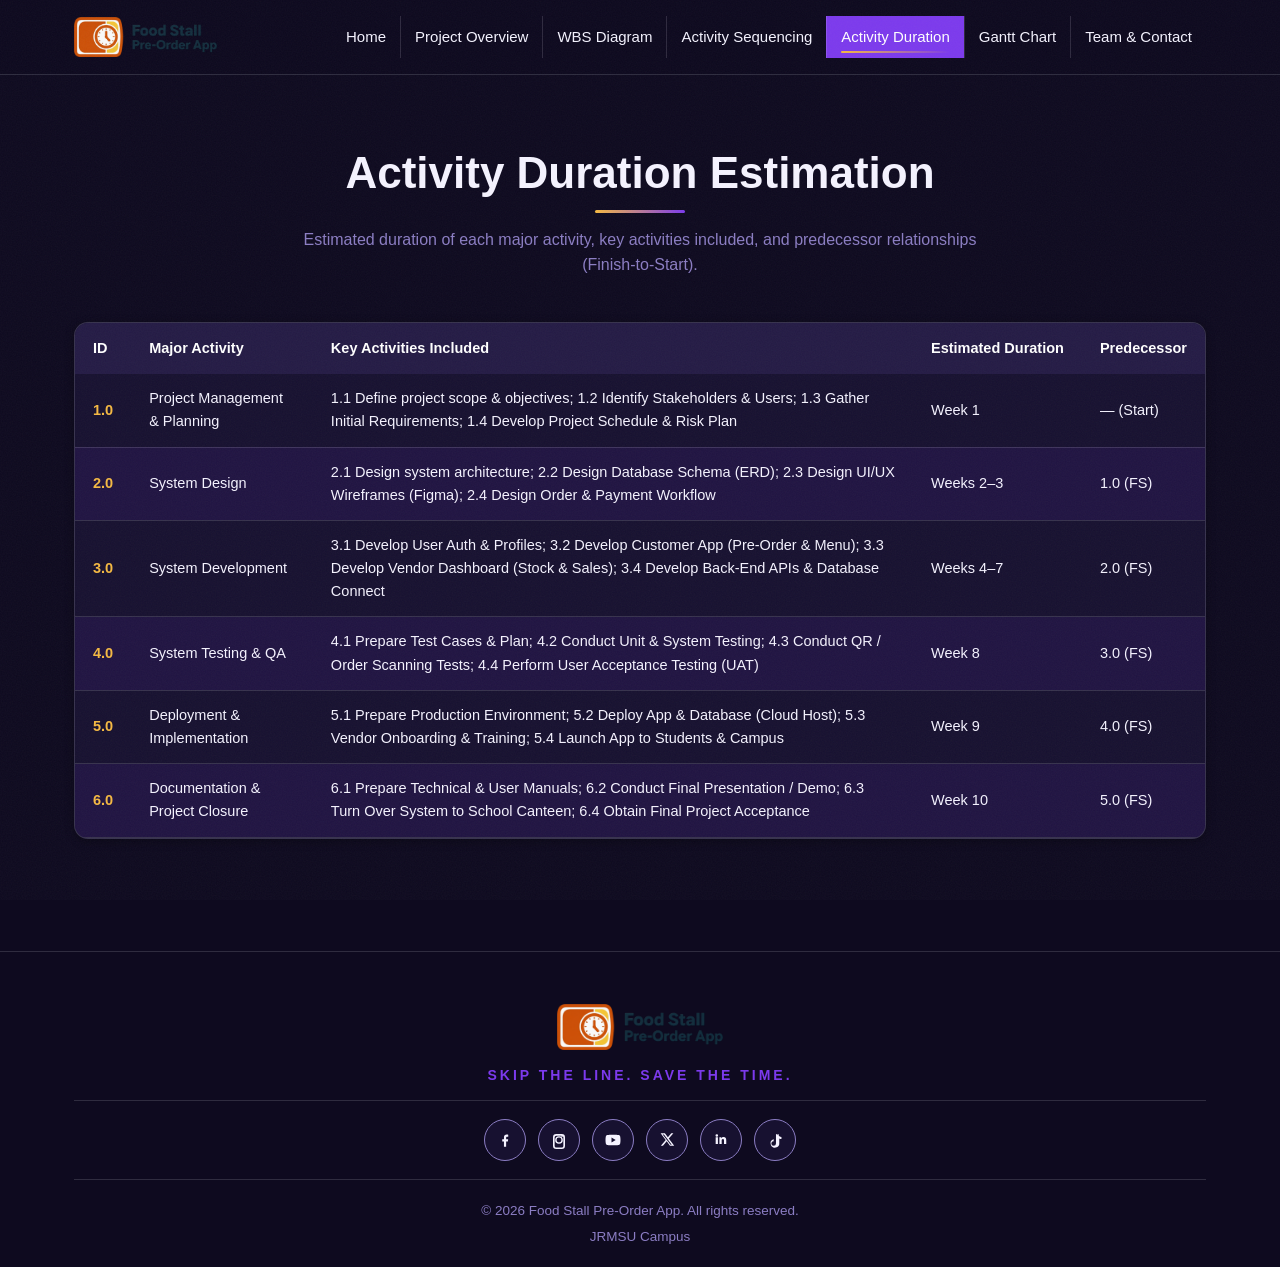
==== activity-duration.html @ 9670b21b "Initial commit - Food Stall Pre-Order App website" ====
<!DOCTYPE html>
<html lang="en">
<head>
  <meta charset="UTF-8" />
  <meta name="viewport" content="width=device-width, initial-scale=1.0" />
  <title>Activity Duration | Food Stall Pre-Order App</title>
  <meta name="description" content="Task durations, dependencies, and deadlines for the Food Stall Pre-Order App project." />
  <link rel="stylesheet" href="css/style.css" />
</head>
<body data-page="duration">

  <header class="site-header">
    <div class="container nav">
      <a class="brand" href="index.html">
        <img class="brand-logo" src="img/logo.png" alt="Food Stall Pre-Order App" />
      </a>
      <button class="nav-toggle" aria-label="Toggle menu" aria-expanded="false">☰</button>
      <nav class="nav-menu">
        <a href="index.html" data-nav="home">Home</a>
        <a href="project-overview.html" data-nav="overview">Project Overview</a>
        <a href="wbs-diagram.html" data-nav="wbs">WBS Diagram</a>
        <a href="activity-sequencing.html" data-nav="sequencing">Activity Sequencing</a>
        <a href="activity-duration.html" data-nav="duration">Activity Duration</a>
        <a href="gantt-chart.html" data-nav="gantt">Gantt Chart</a>
        <a href="team-contact.html" data-nav="team">Team &amp; Contact</a>
      </nav>
    </div>
  </header>

  <main>
    <section class="section">
      <div class="container">
        <div class="text-center">
          <h2 class="section-title">Activity Duration Estimation</h2>
          <p class="section-sub">Estimated duration of each major activity, key activities included, and predecessor relationships (Finish-to-Start).</p>
        </div>
        <div class="table-wrap">
          <table>
            <thead>
              <tr>
                <th>ID</th>
                <th>Major Activity</th>
                <th>Key Activities Included</th>
                <th>Estimated Duration</th>
                <th>Predecessor</th>
              </tr>
            </thead>
            <tbody>
              <tr><td class="num">1.0</td><td>Project Management &amp; Planning</td><td>1.1 Define project scope &amp; objectives; 1.2 Identify Stakeholders &amp; Users; 1.3 Gather Initial Requirements; 1.4 Develop Project Schedule &amp; Risk Plan</td><td>Week 1</td><td>— (Start)</td></tr>
              <tr><td class="num">2.0</td><td>System Design</td><td>2.1 Design system architecture; 2.2 Design Database Schema (ERD); 2.3 Design UI/UX Wireframes (Figma); 2.4 Design Order &amp; Payment Workflow</td><td>Weeks 2–3</td><td>1.0 (FS)</td></tr>
              <tr><td class="num">3.0</td><td>System Development</td><td>3.1 Develop User Auth &amp; Profiles; 3.2 Develop Customer App (Pre-Order &amp; Menu); 3.3 Develop Vendor Dashboard (Stock &amp; Sales); 3.4 Develop Back-End APIs &amp; Database Connect</td><td>Weeks 4–7</td><td>2.0 (FS)</td></tr>
              <tr><td class="num">4.0</td><td>System Testing &amp; QA</td><td>4.1 Prepare Test Cases &amp; Plan; 4.2 Conduct Unit &amp; System Testing; 4.3 Conduct QR / Order Scanning Tests; 4.4 Perform User Acceptance Testing (UAT)</td><td>Week 8</td><td>3.0 (FS)</td></tr>
              <tr><td class="num">5.0</td><td>Deployment &amp; Implementation</td><td>5.1 Prepare Production Environment; 5.2 Deploy App &amp; Database (Cloud Host); 5.3 Vendor Onboarding &amp; Training; 5.4 Launch App to Students &amp; Campus</td><td>Week 9</td><td>4.0 (FS)</td></tr>
              <tr><td class="num">6.0</td><td>Documentation &amp; Project Closure</td><td>6.1 Prepare Technical &amp; User Manuals; 6.2 Conduct Final Presentation / Demo; 6.3 Turn Over System to School Canteen; 6.4 Obtain Final Project Acceptance</td><td>Week 10</td><td>5.0 (FS)</td></tr>
            </tbody>
          </table>
        </div>
      </div>
    </section>
  </main>

  <footer class="site-footer">
    <div class="container">
      <div class="footer-brand">
        <a class="brand" href="index.html">
          <img class="brand-logo" src="img/logo.png" alt="Food Stall Pre-Order App" />
        </a>
      </div>
      <p class="footer-tagline">Skip the Line. Save the Time.</p>
      <div class="footer-bottom">
        <span>© <span id="year">2026</span> Food Stall Pre-Order App. All rights reserved.</span>
        <span>JRMSU Campus</span>
      </div>
    </div>
  </footer>

  <script src="js/main.js"></script>
</body>
</html>
---- css/style.css ----
/* ============================================================
   Food Stall Pre-Order App — Website Stylesheet
   Dark violet theme: deep purple-black bg · violet primary
   · gold accent · teal secondary · lavender tints
   Fonts: Poppins (headings) + Inter (body)
   ============================================================ */

:root {
  --bg: #0e0a1f;           /* deep purple-black base */
  --bg-2: #1c1536;         /* lighter purple panel / hover */
  --shade-1: #221a40;      /* section-alt / supporting panel */
  --shade-2: #8b7dc3;      /* muted lavender text */
  --ink: #c4b5fd;          /* secondary lavender text */
  --charcoal: #f5f3ff;     /* primary off-white text */
  --blue: #7c3aed;         /* violet primary / links / accents */
  --orange: #f5b942;       /* gold accent (CTAs / highlights) */
  --teal: #2dd4bf;         /* secondary accent (links / icons) */
  --white: #171130;        /* card / panel background */
  --line: rgba(245, 243, 255, 0.14);
  --shadow-sm: 0 2px 8px rgba(0, 0, 0, 0.35);
  --shadow: 0 12px 28px rgba(0, 0, 0, 0.5);
  --radius: 14px;
  --font-display: "Poppins", "Helvetica Neue", Helvetica, Arial, sans-serif;
  --font-body: "Inter", "Helvetica Neue", Helvetica, Arial, sans-serif;
}

* { box-sizing: border-box; margin: 0; padding: 0; }

html { scroll-behavior: smooth; }

body {
  font-family: var(--font-body);
  background: var(--bg);
  color: var(--ink);
  line-height: 1.6;
  font-size: 16px;
  -webkit-font-smoothing: antialiased;
}

a { text-decoration: none; color: inherit; }
ul { list-style: none; }
img { max-width: 100%; display: block; }

h1, h2, h3, h4, h5, h6 {
  font-family: var(--font-display);
  color: var(--charcoal);
  line-height: 1.2;
  font-weight: 700;
}
h5 { font-size: 18px; margin-bottom: 8px; }

.container { width: 100%; max-width: 1180px; margin: 0 auto; padding: 0 24px; }
.section { padding: 72px 0; }
.section-alt { background: var(--shade-1); }
.text-center { text-align: center; }

.overline {
  display: inline-block;
  font-size: 13px;
  font-weight: 700;
  letter-spacing: 2.5px;
  text-transform: uppercase;
  color: var(--blue);
  margin-bottom: 10px;
}

.section-title { font-size: clamp(30px, 4vw, 44px); margin-bottom: 14px; }
.section-sub { color: var(--shade-2); max-width: 720px; margin: 0 auto 44px; }

/* ============ BUTTONS ============ */
.btn {
  display: inline-block;
  padding: 13px 30px;
  border-radius: 999px;
  font-weight: 600;
  font-size: 15px;
  font-family: var(--font-body);
  background: var(--blue);
  color: #fff;
  box-shadow: 0 6px 18px rgba(124, 58, 237, 0.4);
  transition: transform 0.2s ease, box-shadow 0.2s ease, background 0.2s ease;
  cursor: pointer;
  border: none;
}
.btn:hover { transform: translateY(-2px); background: #5b21b6; }

/* ============ HEADER / NAV ============ */
.site-header {
  position: sticky;
  top: 0;
  z-index: 100;
  background: rgba(14, 10, 31, 0.92);
  backdrop-filter: blur(8px);
  border-bottom: 1px solid var(--line);
}

.nav { display: flex; align-items: center; justify-content: space-between; height: 74px; }

.brand { display: flex; align-items: center; gap: 10px; }

.brand-logo { height: 40px; width: auto; }

.nav-menu { display: flex; align-items: center; gap: 0; }
.nav-menu a {
  font-size: 15px; font-weight: 500; color: var(--charcoal);
  padding: 9px 14px;
  transition: background 0.2s ease, color 0.2s ease;
  white-space: nowrap;
}
.nav-menu a + a { border-left: 1px solid var(--line); }
.nav-menu a:hover { background: var(--bg-2); color: var(--charcoal); }
.nav-menu a.active { background: var(--blue); color: #fff; }

.nav-toggle {
  display: none; background: none; border: 1px solid var(--line);
  border-radius: 10px; width: 44px; height: 40px; cursor: pointer;
  font-size: 20px; color: var(--charcoal);
}

@media (max-width: 940px) {
  .nav-toggle { display: block; }
  .nav-menu {
    position: absolute; top: 74px; left: 0; right: 0;
    background: var(--bg); flex-direction: column; align-items: stretch;
    padding: 12px 20px 20px; border-bottom: 1px solid var(--line);
    box-shadow: 0 20px 30px rgba(0, 0, 0, 0.5);
    transform: translateY(-140%); opacity: 0; pointer-events: none;
    transition: transform 0.25s ease, opacity 0.25s ease;
  }
  .nav-menu.open { transform: translateY(0); opacity: 1; pointer-events: auto; }
  .nav-menu a { padding: 12px 14px; }
  .nav-menu a + a { border-left: none; }
}

/* ============ HERO (Home) ============ */
.hero {
  position: relative;
  padding: 120px 0 104px;
  text-align: center;
  background:
    linear-gradient(180deg, rgba(14, 10, 31, 0.93) 0%, rgba(14, 10, 31, 0.84) 100%),
    url("../img/hero.jpg") center / cover no-repeat;
}
.hero h1 {
  font-size: clamp(40px, 6.5vw, 72px);
  color: var(--charcoal);
  letter-spacing: 1px;
  margin-bottom: 14px;
  text-transform: uppercase;
}
.hero .tagline {
  font-family: var(--font-display);
  font-size: clamp(22px, 3.2vw, 34px);
  font-weight: 700;
  color: var(--orange);
  margin-bottom: 22px;
}
.hero p.sub {
  color: var(--ink);
  font-size: 17.5px;
  max-width: 780px;
  margin: 0 auto;
}
.hero-eyebrow {
  display: inline-block;
  font-size: 13.5px; font-weight: 600; letter-spacing: 2px; text-transform: uppercase;
  color: var(--orange);
  margin-bottom: 18px;
}

/* ============ CARDS / GRIDS ============ */
.grid-2 { display: grid; grid-template-columns: repeat(2, 1fr); gap: 26px; }
.grid-3 { display: grid; grid-template-columns: repeat(3, 1fr); gap: 26px; }
.grid-4 { display: grid; grid-template-columns: repeat(4, 1fr); gap: 22px; }

@media (max-width: 880px) { .grid-3, .grid-4 { grid-template-columns: repeat(2, 1fr); } }
@media (max-width: 560px) { .grid-2, .grid-3, .grid-4 { grid-template-columns: 1fr; } }

.card {
  background: var(--white);
  border: 1px solid var(--line);
  border-radius: var(--radius);
  padding: 30px 26px;
  box-shadow: var(--shadow-sm);
  transition: transform 0.2s ease, box-shadow 0.2s ease;
}
.card:hover { transform: translateY(-4px); box-shadow: var(--shadow); }
.card h3, .card h5 { font-size: 19px; margin-bottom: 8px; }
.card p { color: var(--shade-2); font-size: 15px; }

.card-img {
  width: 100%;
  aspect-ratio: 1 / 1;
  object-fit: cover;
  border-radius: 12px;
  margin-bottom: 18px;
  border: 1px solid var(--line);
}

.feature-icon {
  width: 76px; height: 76px;
  object-fit: cover;
  border-radius: 18px;
  margin-bottom: 18px;
  border: 1px solid var(--line);
}

.card-list li { padding: 4px 0; color: var(--ink); font-size: 14.5px; }

.benefit-box {
  background: var(--shade-1);
  border-radius: var(--radius);
  padding: 36px 32px;
  box-shadow: var(--shadow-sm);
}
.benefit-box h3 { margin-bottom: 14px; }
.benefit-box p { color: var(--charcoal); font-size: 16px; }

/* ============ VIOLET TIMELINE STRIP (Home) ============ */
.strip {
  background: linear-gradient(90deg, #5b21b6 0%, #7c3aed 55%, #9333ea 100%);
  color: var(--charcoal);
  padding: 64px 0;
  text-align: center;
}
.strip h4 {
  color: var(--charcoal);
  font-size: clamp(24px, 3.4vw, 34px);
  margin-bottom: 12px;
}
.strip p { color: rgba(245, 243, 255, 0.85); font-size: 17px; max-width: 640px; margin: 0 auto; }

/* ============ PAGE HERO (inner pages) ============ */
.page-hero { padding: 72px 0 64px; text-align: center; border-bottom: 1px solid var(--line); }
.page-hero h1 { font-size: clamp(32px, 5vw, 52px); color: var(--charcoal); margin-bottom: 10px; }
.page-hero .crumbs { color: var(--shade-2); font-size: 14px; letter-spacing: 0.5px; }
.page-hero .crumbs span { color: var(--blue); }

/* ============ TABLES ============ */
.table-wrap {
  overflow-x: auto; border-radius: var(--radius);
  background: var(--white); border: 1px solid var(--line);
  box-shadow: var(--shadow-sm);
}
.table-wrap table { width: 100%; min-width: 720px; border-collapse: collapse; background: transparent; font-size: 14.5px; }
.table-wrap th {
  background: #241b45; color: #fff; font-family: var(--font-display);
  font-weight: 600; text-align: left; padding: 14px 18px; white-space: nowrap;
}
.table-wrap td { padding: 13px 18px; border-bottom: 1px solid var(--line); color: var(--charcoal); }
.table-wrap tbody tr:nth-child(even) { background: rgba(124, 58, 237, 0.09); }
.table-wrap tbody tr:hover { background: var(--bg-2); }
.table-wrap .num { font-weight: 700; color: var(--orange); white-space: nowrap; }
tr.total-row td { background: #241b45; color: #fff; font-weight: 700; }

/* ============ DIAGRAM PAGES ============ */
.diagram-frame {
  background: var(--white); border: 1px solid var(--line); border-radius: var(--radius);
  padding: 20px; box-shadow: var(--shadow-sm); margin-bottom: 26px;
}
.diagram-frame img { width: 100%; height: auto; border-radius: 8px; }
.caption { color: var(--shade-2); font-size: 14px; text-align: center; font-style: italic; margin-top: 6px; }

/* ============ WBS (6-column text grid, per reference) ============ */
.wbs-title-block { text-align: center; margin-bottom: 40px; }
.wbs-title-block .eyebrow {
  display: inline-block;
  font-size: 13.5px; font-weight: 600; letter-spacing: 2.5px; text-transform: uppercase;
  color: var(--orange);
  margin-bottom: 10px;
}
.wbs-title-block .sub { color: var(--shade-2); font-size: 16px; margin-bottom: 10px; }
.wbs-title-block h2 { font-size: clamp(26px, 3.4vw, 40px); }

.wbs-grid {
  display: grid;
  grid-template-columns: repeat(6, 1fr);
  border: 1px solid var(--line);
  border-radius: var(--radius);
  overflow: hidden;
  background: var(--white);
  box-shadow: var(--shadow-sm);
}
.wbs-col {
  padding: 26px 18px;
  border-right: 1px solid var(--line);
  background: var(--white);
}
.wbs-col:last-child { border-right: none; }
.wbs-num {
  font-family: var(--font-display);
  font-weight: 700;
  font-size: 30px;
  line-height: 1;
  color: var(--orange);
  margin-bottom: 10px;
}
.wbs-col h6 {
  font-family: var(--font-display);
  font-size: 15px;
  font-weight: 700;
  color: var(--charcoal);
  margin-bottom: 12px;
  line-height: 1.35;
  min-height: 2.7em;
}
.wbs-col ul li {
  position: relative;
  font-size: 13px;
  color: var(--ink);
  padding: 5px 0 5px 16px;
  line-height: 1.45;
}
.wbs-col ul li::before {
  content: "";
  position: absolute;
  left: 0; top: 12px;
  width: 6px; height: 6px;
  border-radius: 50%;
  background: var(--blue);
}
@media (max-width: 1024px) { .wbs-grid { grid-template-columns: repeat(3, 1fr); } }
@media (max-width: 640px) {
  .wbs-grid { grid-template-columns: 1fr; }
  .wbs-col { border-right: none; border-bottom: 1px solid var(--line); }
  .wbs-col:last-child { border-bottom: none; }
  .wbs-col h6 { min-height: 0; }
}

/* ============================================================
   WBS Diagram page — matches live Wix reference (navy hero
   banner + rainbow columns + gray ladder lines, Roboto)
   ============================================================ */
body[data-page="wbs"] { background: var(--bg); }

.wbs-hero {
  background: #001f3f; color: #ffffff;
  max-width: 560px; margin: 0 auto;
  border-radius: 14px; padding: 36px 28px 32px;
  text-align: center; font-family: "Roboto", Arial, sans-serif;
}
.wbs-hero .kicker, .wbs-hero h2 {
  display: block; font-size: 12px; font-weight: 700;
  letter-spacing: 0.1em; text-transform: uppercase;
  color: #a0aec0; margin: 0;
}
.wbs-hero .main-title {
  font-size: clamp(17px, 2.6vw, 22px); font-weight: 700;
  color: #ffffff; margin: 8px 0; line-height: 1.25;
}
.wbs-hero h2 { margin-top: 4px; }

.wbs-ladder {
  display: flex; flex-direction: column; align-items: center;
  gap: 13px; margin: 22px 0 20px; padding: 0 12px;
}
.ladder-line { display: block; height: 1px; background: #d1d5db; }
.ladder-line.c { width: 120px; }
.ladder-line.w { width: 87%; }
.ladder-cols {
  display: grid; grid-template-columns: repeat(6, 1fr);
  gap: 12px; width: 100%; max-width: 1180px;
}
.ladder-cols span { height: 1px; background: #d1d5db; justify-self: center; width: 62px; }

.wbs-cols {
  display: grid; grid-template-columns: repeat(6, 1fr);
  gap: 14px; max-width: 1180px; margin: 0 auto; align-items: start;
}
.wbs-colx { display: flex; flex-direction: column; gap: 10px; min-width: 0; }

.wbs-col-head {
  border-radius: 10px; padding: 16px 10px 14px;
  text-align: center; color: #ffffff;
  font-family: "Roboto", Arial, sans-serif;
}
.wbs-col-head .wbs-num {
  font-size: 15px; font-weight: 700; letter-spacing: 0.5px;
  opacity: 0.92; line-height: 1.2;
}
.wbs-col-head h6 {
  font-family: "Roboto", Arial, sans-serif;
  font-size: 14px; font-weight: 700; line-height: 1.25; margin: 5px 0 0;
}
.wbs-col-item {
  font-family: "Roboto", Arial, sans-serif;
  font-size: 13px; font-weight: 500; line-height: 1.35;
  color: #2b6cb0; text-align: center;
  padding: 11px 9px; border-radius: 10px;
}

.wbs-colx.c1 .wbs-col-head { background: #4169e1; } .wbs-colx.c1 .wbs-col-item { background: #ebf8ff; }
.wbs-colx.c2 .wbs-col-head { background: #2e8b57; } .wbs-colx.c2 .wbs-col-item { background: #f0fff4; }
.wbs-colx.c3 .wbs-col-head { background: #d2691e; } .wbs-colx.c3 .wbs-col-item { background: #fffaf0; }
.wbs-colx.c4 .wbs-col-head { background: #dc143c; } .wbs-colx.c4 .wbs-col-item { background: #fff5f5; }
.wbs-colx.c5 .wbs-col-head { background: #8a2be2; } .wbs-colx.c5 .wbs-col-item { background: #faf5ff; }
.wbs-colx.c6 .wbs-col-head { background: #008080; } .wbs-colx.c6 .wbs-col-item { background: #e6fffa; }

@media (max-width: 1024px) {
  .wbs-cols, .ladder-cols { grid-template-columns: repeat(3, 1fr); }
}
@media (max-width: 640px) {
  .wbs-cols { grid-template-columns: 1fr; }
  .ladder-cols { display: none; }
  .wbs-hero { max-width: 100%; }
}

/* Content list block (Wix bulleted text lists) */
.list-block {
  background: var(--white); border: 1px solid var(--line);
  border-radius: var(--radius); padding: 28px 34px;
  box-shadow: var(--shadow-sm);
}
.list-block h5 { color: var(--charcoal); font-size: 17px; margin-bottom: 14px; }
.list-block ul li {
  padding: 6px 0; padding-left: 24px; position: relative;
  color: var(--charcoal); font-size: 15.5px;
}
.list-block ul li::before { content: ""; position: absolute; left: 2px; top: 15px; width: 8px; height: 8px; border-radius: 50%; background: var(--blue); }
.list-wrap { max-width: 820px; margin: 0 auto; }

.section-label { font-size: 18px; margin-bottom: 14px; }

/* Activity Sequencing diagram (vertical, matches the 6-phase WBS color scheme) */
body[data-page="sequencing"] .section,
body[data-page="sequencing"] .section-alt { background: var(--white); }
.as-diagram {
  max-width: 620px; margin: 0 auto; display: flex;
  flex-direction: column; align-items: center; gap: 24px;
  font-family: 'Roboto', var(--font-body), sans-serif;
}
.as-node {
  min-width: 190px; padding: 13px 36px; border-radius: 999px;
  background: #241b45; color: var(--charcoal);
  font-family: 'Roboto', var(--font-display), sans-serif;
  font-weight: 700; font-size: 15px; letter-spacing: 3px;
  text-transform: uppercase; text-align: center;
  border: 1px solid rgba(245, 243, 255, 0.25);
  box-shadow: var(--shadow-sm);
}
.as-arrow { position: relative; width: 3px; height: 42px; background: var(--shade-2); }
.as-arrow::after {
  content: ""; position: absolute; left: 50%; top: 100%;
  transform: translateX(-50%);
  border: 8px solid transparent; border-top-color: var(--shade-2); border-bottom: 0;
}
.as-card {
  width: 100%; background: var(--white);
  border: 1px solid var(--line); border-radius: 16px;
  box-shadow: var(--shadow-sm); overflow: hidden;
}
.as-card-head {
  display: flex; align-items: center; gap: 16px;
  padding: 18px 22px;
}
.as-num {
  display: grid; place-items: center; width: 48px; height: 48px; flex-shrink: 0;
  border-radius: 12px; background: rgba(255, 255, 255, 0.20);
  border: 1px solid rgba(255, 255, 255, 0.40);
  font-weight: 700; font-size: 17px; color: #fff;
}
.as-card-head h3 {
  margin: 0; color: #fff;
  font-size: 19px; font-weight: 700; letter-spacing: 0.2px; line-height: 1.25;
}
.as-tasks { display: flex; flex-direction: column; gap: 10px; padding: 16px 18px 20px; }
.as-task {
  padding: 12px 16px; border-radius: 10px;
  font-size: 15px; font-weight: 500; color: #14102b;
  border: 1px solid rgba(0, 0, 0, 0.05);
}
.as-card.c1 .as-card-head { background: #4169e1; }
.as-card.c1 .as-task { background: #ebf8ff; border-color: #c9e3ff; }
.as-card.c2 .as-card-head { background: #2e8b57; }
.as-card.c2 .as-task { background: #f0fff4; border-color: #ccefdb; }
.as-card.c3 .as-card-head { background: #d2691e; }
.as-card.c3 .as-task { background: #fffaf0; border-color: #fbe4c8; }
.as-card.c4 .as-card-head { background: #dc143c; }
.as-card.c4 .as-task { background: #fff5f5; border-color: #f9d3da; }
.as-card.c5 .as-card-head { background: #8a2be2; }
.as-card.c5 .as-task { background: #faf5ff; border-color: #e6d8f9; }
.as-card.c6 .as-card-head { background: #008080; }
.as-card.c6 .as-task { background: #e6fffa; border-color: #c4f0e6; }
@media (max-width: 640px) {
  .as-diagram { gap: 18px; }
  .as-card-head { flex-direction: column; text-align: center; gap: 10px; }
  .as-card-head h3 { font-size: 17px; }
  .as-task { font-size: 14px; }
}

.subsource {
  background: var(--white); border: 1px solid var(--line);
  border-radius: var(--radius); padding: 26px 30px;
}
.subsource h3 { font-size: 18px; margin-bottom: 12px; color: var(--blue); }
.subsource ul li { padding: 5px 0; padding-left: 20px; position: relative; color: var(--charcoal); font-size: 15px; }
.subsource ul li::before { content: "\2192"; position: absolute; left: 0; color: var(--orange); font-weight: 700; }

/* ============ GANTT ============ */
.gantt {
  background: var(--white); border: 1px solid var(--line); border-radius: var(--radius);
  padding: 8px; box-shadow: var(--shadow-sm); overflow-x: auto;
}
.gantt-inner { min-width: 800px; }
.gantt-table { width: 100%; border-collapse: collapse; font-size: 13.5px; }
.gantt-table th {
  background: var(--shade-1); color: var(--charcoal); font-family: var(--font-display);
  font-weight: 600; padding: 10px 6px; border: 1px solid var(--line); text-align: center;
}
.gantt-table th.task-h { text-align: left; padding-left: 14px; width: 230px; }
.gantt-table td { border: 1px solid var(--line); height: 40px; text-align: center; }
.gantt-table td.task-cell { text-align: left; padding: 0 14px; font-weight: 600; color: var(--charcoal); background: rgba(124, 58, 237, 0.12); font-size: 13px; }
.gantt-table td.g { background: var(--white); }
.gantt-table td.bar { background: var(--orange); color: #fff; font-size: 12px; font-weight: 700; }
.gantt-table td.bar.bar-first { border-radius: 999px 0 0 999px; }
.gantt-table td.bar.bar-last { border-radius: 0 999px 999px 0; }
.gantt-note { margin-top: 14px; color: var(--shade-2); font-size: 14px; font-style: italic; text-align: center; }

/* ============ TEAM ============ */
.team-card { text-align: center; }
.team-photo {
  width: 150px; height: 150px;
  object-fit: cover;
  border-radius: 50%;
  border: 4px solid var(--shade-1);
  margin: 0 auto 16px;
  box-shadow: var(--shadow-sm);
}
.team-card .role { color: var(--orange); font-weight: 700; font-size: 13.5px; letter-spacing: 1px; text-transform: uppercase; margin-bottom: 8px; }
.team-card h5 { font-size: 20px; margin-bottom: 6px; }

/* Contact form */
.contact-grid { display: grid; grid-template-columns: 1fr 1fr; gap: 40px; align-items: start; }
.form-card { background: var(--white); border: 1px solid var(--line); border-radius: var(--radius); padding: 34px; box-shadow: var(--shadow-sm); }
.form-card label { display: block; font-size: 13.5px; font-weight: 600; color: var(--charcoal); margin: 16px 0 6px; }
.form-card input, .form-card textarea {
  width: 100%; padding: 12px 14px; border: 1px solid var(--line); border-radius: 10px;
  font-family: var(--font-body); font-size: 14.5px; background: var(--bg); color: var(--charcoal);
}
.form-card input:focus, .form-card textarea:focus { outline: 2px solid var(--blue); border-color: transparent; }

.info-list li { display: flex; gap: 14px; padding: 16px 0; border-bottom: 1px dashed var(--line); align-items: flex-start; }
.info-list .ic {
  width: 42px; height: 42px; border-radius: 12px; background: var(--bg-2);
  display: grid; place-items: center; font-size: 18px; flex-shrink: 0;
}
.info-list .lbl { font-size: 12.5px; text-transform: uppercase; letter-spacing: 1px; color: var(--shade-2); font-weight: 700; }
.info-list .val { font-weight: 600; color: var(--charcoal); font-size: 15px; }

@media (max-width: 800px) { .contact-grid { grid-template-columns: 1fr; } }

/* ============ FOOTER (dark violet, per new theme) ============ */
.site-footer { background: var(--bg); color: var(--ink); padding: 52px 0 0; margin-top: 40px; border-top: 1px solid var(--line); }

.footer-brand { text-align: center; padding-bottom: 14px; }
.footer-brand .brand { justify-content: center; }
.footer-brand .brand-logo { height: 46px; }

.footer-tagline {
  text-align: center;
  font-family: var(--font-display);
  font-size: 14px; font-weight: 700; letter-spacing: 3px;
  color: var(--blue);
  text-transform: uppercase;
  padding-bottom: 14px;
}

.footer-social {
  display: flex; justify-content: center; gap: 12px;
  padding: 18px 0;
  border-top: 1px solid var(--line);
}
.footer-social a {
  width: 42px; height: 42px; border-radius: 50%;
  background: var(--white);
  border: 1px solid var(--shade-2);
  color: var(--charcoal);
  display: grid; place-items: center;
  transition: background 0.2s ease, color 0.2s ease, transform 0.2s ease;
}
.footer-social a svg { width: 18px; height: 18px; fill: currentColor; }
.footer-social a:hover { background: var(--blue); color: #fff; transform: translateY(-2px); }

.footer-bottom {
  border-top: 1px solid var(--line);
  padding: 20px 0; text-align: center; font-size: 13.5px;
  display: flex; flex-direction: column; gap: 4px;
}
.footer-bottom span { color: var(--shade-2); }

/* ============ UTIL ============ */
.mt-16 { margin-top: 16px; }
.mt-40 { margin-top: 40px; }

/* ============================================================
   EFFECTS & MOTION — dark violet premium finishing
   (glassmorphism, aurora, gradient text, scroll reveal,
   3D-tilt spotlight cards, shimmer buttons, scroll progress)
   ============================================================ */

/* ---- Decorative film grain (subtle noise, non-interactive) ---- */
body::after {
  content: "";
  position: fixed; inset: 0; z-index: 9999; pointer-events: none;
  opacity: 0.045;
  background-image: url("data:image/svg+xml,%3Csvg xmlns='http://www.w3.org/2000/svg' width='140' height='140'%3E%3Cfilter id='n'%3E%3CfeTurbulence type='fractalNoise' baseFrequency='0.8' numOctaves='3' stitchTiles='stitch'/%3E%3C/filter%3E%3Crect width='140' height='140' filter='url(%23n)'/%3E%3C/svg%3E");
}

/* ---- Aurora glow orbs behind the hero ---- */
.hero { overflow: hidden; }
.hero::before,
.hero::after {
  content: "";
  position: absolute; width: 520px; height: 520px; border-radius: 50%;
  filter: blur(90px); opacity: 0.38; pointer-events: none;
  animation: auroraFloat 16s ease-in-out infinite alternate;
}
.hero::before {
  background: radial-gradient(circle at 30% 30%, #7c3aed, transparent 70%);
  top: -170px; left: -140px;
}
.hero::after {
  background: radial-gradient(circle at 70% 70%, #f5b942, transparent 70%);
  bottom: -190px; right: -150px; animation-delay: -8s;
}
.hero .container { position: relative; z-index: 1; }
@keyframes auroraFloat {
  from { transform: translate3d(0, 0, 0) scale(1); }
  to   { transform: translate3d(42px, 30px, 0) scale(1.16); }
}

/* ---- Gradient text (hero + page hero) ---- */
.hero h1,
.page-hero h1 {
  background: linear-gradient(90deg, #c4b5fd 0%, #f5f3ff 45%, #f5b942 100%);
  -webkit-background-clip: text; background-clip: text;
  -webkit-text-fill-color: transparent; color: transparent;
}

/* ---- Entrance animation on page load ---- */
.hero h1,
.hero .hero-eyebrow,
.hero .tagline,
.hero p.sub {
  animation: fadeUp 0.9s cubic-bezier(0.22, 1, 0.36, 1) both;
}
.hero h1 { animation-delay: 0.05s; }
.hero .hero-eyebrow { animation-delay: 0.12s; }
.hero .tagline { animation-delay: 0.2s; }
.hero p.sub { animation-delay: 0.34s; }
@keyframes fadeUp {
  from { opacity: 0; transform: translateY(24px); }
  to   { opacity: 1; transform: none; }
}

/* ---- Scroll reveal (activated via JS — never hidden without it) ---- */
.will-reveal {
  opacity: 0;
  transform: translateY(28px);
  transition: opacity 0.7s cubic-bezier(0.22, 1, 0.36, 1),
              transform 0.7s cubic-bezier(0.22, 1, 0.36, 1);
  transition-delay: var(--reveal-delay, 0s);
}
.will-reveal.is-revealed { opacity: 1; transform: none; }

/* ---- Scroll progress bar ---- */
.scroll-progress {
  position: fixed; top: 0; left: 0; height: 3px; width: 0; z-index: 1000;
  background: linear-gradient(90deg, #7c3aed, #f5b942, #2dd4bf);
  box-shadow: 0 0 8px rgba(245, 185, 66, 0.65);
}

/* ---- Cards: spotlight + 3D tilt + lift + glow ---- */
.card {
  position: relative; overflow: hidden;
  transform-style: preserve-3d;
  transition: transform 0.3s ease, box-shadow 0.3s ease, border-color 0.3s ease;
  will-change: transform;
}
.card::before {
  content: "";
  position: absolute; inset: 0; border-radius: inherit; pointer-events: none;
  background: radial-gradient(340px circle at var(--spot-x, 50%) var(--spot-y, 50%),
              rgba(245, 185, 66, 0.16), transparent 46%);
  opacity: 0; transition: opacity 0.3s ease;
}
.card:hover::before { opacity: 1; }
.card:hover {
  transform: perspective(900px) translate3d(0, -6px, 0)
             rotateX(var(--rx, 0deg)) rotateY(var(--ry, 0deg));
  box-shadow: 0 18px 42px rgba(124, 58, 237, 0.28);
  border-color: rgba(245, 185, 66, 0.55);
}

/* ---- Nav: animated underline indicator ---- */
.nav-menu a { position: relative; }
.nav-menu a::after {
  content: "";
  position: absolute; left: 14px; right: 14px; bottom: 5px; height: 2px;
  border-radius: 2px;
  background: linear-gradient(90deg, #f5b942, #7c3aed);
  transform: scaleX(0); transform-origin: left;
  transition: transform 0.3s ease;
}
.nav-menu a:hover::after,
.nav-menu a.active::after { transform: scaleX(1); }

/* ---- Buttons: glow + shine sweep ---- */
.btn { position: relative; overflow: hidden; }
.btn::after {
  content: "";
  position: absolute; top: 0; left: -80%; width: 55%; height: 100%;
  background: linear-gradient(115deg, transparent, rgba(255, 255, 255, 0.35), transparent);
  transform: skewX(-20deg);
  transition: left 0.5s ease;
}
.btn:hover::after { left: 125%; }

/* ---- Timeline strip: animated gradient ---- */
.strip { background-size: 200% 200%; animation: gradientShift 9s ease-in-out infinite; }
@keyframes gradientShift {
  0%, 100% { background-position: 0% 50%; }
  50%      { background-position: 100% 50%; }
}

/* ---- Contact form: focus glow ---- */
.form-card input:focus,
.form-card textarea:focus {
  outline: none;
  border-color: var(--blue);
  box-shadow: 0 0 0 3px rgba(124, 58, 237, 0.35);
}
.form-card input:not(:placeholder-shown):invalid,
.form-card textarea:not(:placeholder-shown):invalid {
  border-color: #ef4444;
  box-shadow: 0 0 0 3px rgba(239, 68, 68, 0.25);
}

/* ---- Float hint for diagram cards ---- */
.benefit-box { transition: transform 0.3s ease, box-shadow 0.3s ease; }
.benefit-box:hover { transform: translateY(-5px); box-shadow: 0 16px 36px rgba(124, 58, 237, 0.25); }

/* ---- Reduced motion: disable everything ---- */
@media (prefers-reduced-motion: reduce) {
  .hero::before,
  .hero::after,
  .strip,
  .hero h1,
  .hero .hero-eyebrow,
  .hero .tagline,
  .hero p.sub { animation: none !important; }
  .will-reveal { opacity: 1 !important; transform: none !important; transition: none !important; }
  .card,
  .card:hover,
  .benefit-box,
  .benefit-box:hover { transform: none !important; transition: none !important; }
  .btn::after { display: none; }
  .nav-menu a::after { transition: none; }
}

/* ============================================================
   EFFECTS & MOTION — FULL SET
   (particles, parallax, counters, ripples, nav shrink,
    image effects, form validation, toast, text glow)
   ============================================================ */

/* ---- Hero floating particles ---- */
.hero-particles {
  position: absolute; inset: 0; overflow: hidden; z-index: 0; pointer-events: none;
}
.hero-particles i {
  position: absolute; bottom: -24px; border-radius: 50%;
  background: radial-gradient(circle at 40% 40%, rgba(196, 181, 253, 0.9), rgba(124, 58, 237, 0.4));
  animation: particleFloat linear infinite;
}
.hero-particles i:nth-child(1) { left: 8%;  width: 10px; height: 10px; animation-duration: 11s; }
.hero-particles i:nth-child(2) { left: 22%; width: 6px;  height: 6px;  animation-duration: 14s; animation-delay: 2s; }
.hero-particles i:nth-child(3) { left: 37%; width: 13px; height: 13px; animation-duration: 9s;  animation-delay: 4s; }
.hero-particles i:nth-child(4) { left: 51%; width: 5px;  height: 5px;  animation-duration: 16s; animation-delay: 1s; }
.hero-particles i:nth-child(5) { left: 63%; width: 11px; height: 11px; animation-duration: 12s; animation-delay: 5s; }
.hero-particles i:nth-child(6) { left: 74%; width: 7px;  height: 7px;  animation-duration: 10s; animation-delay: 3s; }
.hero-particles i:nth-child(7) { left: 85%; width: 9px;  height: 9px;  animation-duration: 15s; animation-delay: 6s; }
.hero-particles i:nth-child(8) { left: 93%; width: 6px;  height: 6px;  animation-duration: 13s; animation-delay: 2.5s; }
@keyframes particleFloat {
  0%   { transform: translateY(0) translateX(0) scale(1);   opacity: 0; }
  10%  { opacity: 1; }
  50%  { transform: translateY(-45vh) translateX(18px) scale(1.15); opacity: 0.9; }
  100% { transform: translateY(-92vh) translateX(-14px) scale(0.7); opacity: 0; }
}

/* ---- Hero parallax content ---- */
.hero-content { will-change: transform; }

/* ---- Text glow + shimmer on hero tagline ---- */
.hero .tagline {
  text-shadow: 0 0 18px rgba(245, 185, 66, 0.4);
  animation: glowPulse 3.4s ease-in-out infinite;
}
@keyframes glowPulse {
  0%, 100% { text-shadow: 0 0 12px rgba(245, 185, 66, 0.35); }
  50%      { text-shadow: 0 0 32px rgba(245, 185, 66, 0.7); }
}

/* ---- Section-title underline reveal ---- */
.section-title { position: relative; }
.section-title::after {
  content: "";
  display: block; width: 0; height: 3px; border-radius: 3px;
  margin: 10px auto 0;
  background: linear-gradient(90deg, #f5b942, #7c3aed);
  transition: width 0.6s ease;
}
.is-revealed .section-title::after,
.section-title.is-revealed::after { width: 90px; }
.wbs-title-block h2::after { margin-left: auto; margin-right: auto; }

/* ---- Reveal direction variants ---- */
.will-reveal[data-reveal="left"]   { transform: translateX(-42px); }
.will-reveal[data-reveal="right"]  { transform: translateX(42px); }
.will-reveal[data-reveal="zoom"]   { transform: scale(0.88); }
.will-reveal[data-reveal="blur"]   { filter: blur(8px); }
.will-reveal.is-revealed[data-reveal="blur"] { filter: blur(0); }

/* ---- Stat counters (dashboard feel) ---- */
.stats-grid { display: grid; grid-template-columns: repeat(4, 1fr); gap: 22px; }
.stat-card {
  background: var(--white); border: 1px solid var(--line);
  border-radius: var(--radius); padding: 30px 18px; text-align: center;
  box-shadow: var(--shadow-sm);
  transition: transform 0.3s ease, box-shadow 0.3s ease, border-color 0.3s ease;
  position: relative; overflow: hidden;
}
.stat-card::before {
  content: ""; position: absolute; top: 0; left: 0; right: 0; height: 3px;
  background: linear-gradient(90deg, #7c3aed, #f5b942, #2dd4bf);
}
.stat-card:hover {
  transform: translateY(-6px);
  box-shadow: 0 16px 38px rgba(124, 58, 237, 0.3);
  border-color: rgba(245, 185, 66, 0.5);
}
.stat-num {
  font-family: var(--font-display); font-weight: 700;
  font-size: clamp(34px, 4.5vw, 48px); line-height: 1;
  color: var(--charcoal); margin-bottom: 8px;
}
.stat-num .stat-suffix { color: var(--orange); }
.stat-lbl { color: var(--shade-2); font-size: 14px; font-weight: 600; letter-spacing: 0.6px; text-transform: uppercase; }
@media (max-width: 800px) { .stats-grid { grid-template-columns: repeat(2, 1fr); } }
@media (max-width: 420px) { .stats-grid { grid-template-columns: 1fr; } }

/* ---- Nav: shrink + glow on scroll ---- */
.nav { transition: height 0.3s ease, padding 0.3s ease; }
.site-header.nav-scrolled {
  border-bottom-color: rgba(245, 185, 66, 0.35);
  box-shadow: 0 6px 24px rgba(0, 0, 0, 0.45);
}
.site-header.nav-scrolled .nav { height: 60px; }
.site-header.nav-hidden { transform: translateY(-100%); transition: transform 0.35s ease; }
.site-header { transition: background 0.3s ease, box-shadow 0.3s ease, transform 0.35s ease; }

/* ---- Buttons: ripple + 3D press ---- */
.btn { position: relative; overflow: hidden; }
.btn .ripple {
  position: absolute; border-radius: 50%;
  background: rgba(255, 255, 255, 0.45);
  transform: scale(0); animation: ripple 0.6s ease-out forwards;
  pointer-events: none;
}
@keyframes ripple { to { transform: scale(4); opacity: 0; } }
.btn:active { transform: translateY(1px) scale(0.96); }
.btn:focus-visible { outline: 3px solid rgba(245, 185, 66, 0.6); outline-offset: 2px; }

/* ---- Image effects: zoom + color reveal ---- */
.card .card-img, .card .feature-icon { transition: transform 0.5s ease; }
.card:hover .card-img,
.card:hover .feature-icon { transform: scale(1.07); }
.team-photo {
  transition: transform 0.4s ease, filter 0.4s ease, box-shadow 0.4s ease;
  filter: grayscale(0.35);
}
.card:hover .team-photo {
  filter: grayscale(0);
  transform: scale(1.06);
  box-shadow: 0 10px 28px rgba(124, 58, 237, 0.4);
}
.card-img { transition: transform 0.5s ease; }

/* ---- Glow pulse on brand logo / footer tagline ---- */
.footer-tagline { transition: text-shadow 0.4s ease; }
.footer-tagline:hover { text-shadow: 0 0 22px rgba(124, 58, 237, 0.8); }

/* ---- Contact form: validation + success ---- */
.shake { animation: shakeX 0.4s ease; }
@keyframes shakeX {
  0%, 100% { transform: translateX(0); }
  20% { transform: translateX(-7px); }
  40% { transform: translateX(7px); }
  60% { transform: translateX(-5px); }
  80% { transform: translateX(5px); }
}
.form-card input.input-invalid,
.form-card textarea.input-invalid {
  border-color: #ef4444;
  box-shadow: 0 0 0 3px rgba(239, 68, 68, 0.25);
}

/* ---- Success toast (slide-in) ---- */
.toast {
  position: fixed; bottom: 26px; left: 50%; z-index: 1500;
  transform: translate(-50%, 160%); opacity: 0;
  display: flex; align-items: center; gap: 12px;
  background: rgba(20, 16, 43, 0.96);
  border: 1px solid rgba(34, 197, 94, 0.5);
  border-radius: 14px; padding: 14px 20px;
  box-shadow: 0 18px 44px rgba(0, 0, 0, 0.55);
  transition: transform 0.45s cubic-bezier(0.22, 1, 0.36, 1), opacity 0.45s ease;
}
.toast.show { transform: translate(-50%, 0); opacity: 1; }
.toast .toast-body b { display: block; color: var(--charcoal); font-size: 15px; }
.toast .toast-body span { color: var(--shade-2); font-size: 13px; }

/* Success check draw animation */
.check-circle {
  width: 38px; height: 38px; flex-shrink: 0;
  animation: popIn 0.4s cubic-bezier(0.22, 1, 0.36, 1) both;
}
.check-circle svg { width: 100%; height: 100%; }
.check-circle circle { stroke: #22c55e; stroke-width: 2.5; fill: none; }
.check-circle path {
  stroke: #22c55e; stroke-width: 2.5; fill: none; stroke-linecap: round; stroke-linejoin: round;
  stroke-dasharray: 48; stroke-dashoffset: 48; animation: drawCheck 0.5s 0.15s forwards;
}
@keyframes popIn { from { transform: scale(0.4); opacity: 0; } to { transform: scale(1); opacity: 1; } }
@keyframes drawCheck { to { stroke-dashoffset: 0; } }

/* ---- List-block entrance pop ---- */
.list-block { transition: transform 0.35s ease, box-shadow 0.35s ease, border-color 0.35s ease; }
.list-block:hover {
  transform: translateY(-4px);
  box-shadow: var(--shadow);
  border-color: rgba(245, 185, 66, 0.5);
}

/* ---- Chart bars grow on scroll (gantt page) ---- */
.fg-bar-row .fg-bar-cell,
.gantt-table td.bar {
  transform: scaleY(0); transform-origin: bottom;
  transition: transform 0.5s ease;
}
.fg-bars.is-revealed .fg-bar-cell,
.is-revealed td.bar { transform: scaleY(1); }

/* ---- Full reduced-motion lock ---- */
@media (prefers-reduced-motion: reduce) {
  .hero-particles i,
  .hero .tagline,
  .section-title::after { animation: none !important; }
  .hero-particles i { display: none; }
  .hero-content { transform: none !important; }
  .section-title::after { width: 90px; }
  .btn .ripple { display: none; }
  .card .card-img, .card .feature-icon, .team-photo, .card-img,
  .footer-tagline, .list-block { transition: none !important; }
  .fg-bar-row .fg-bar-cell, .gantt-table td.bar { transform: none !important; transition: none !important; }
  .toast { transition: none !important; }
}
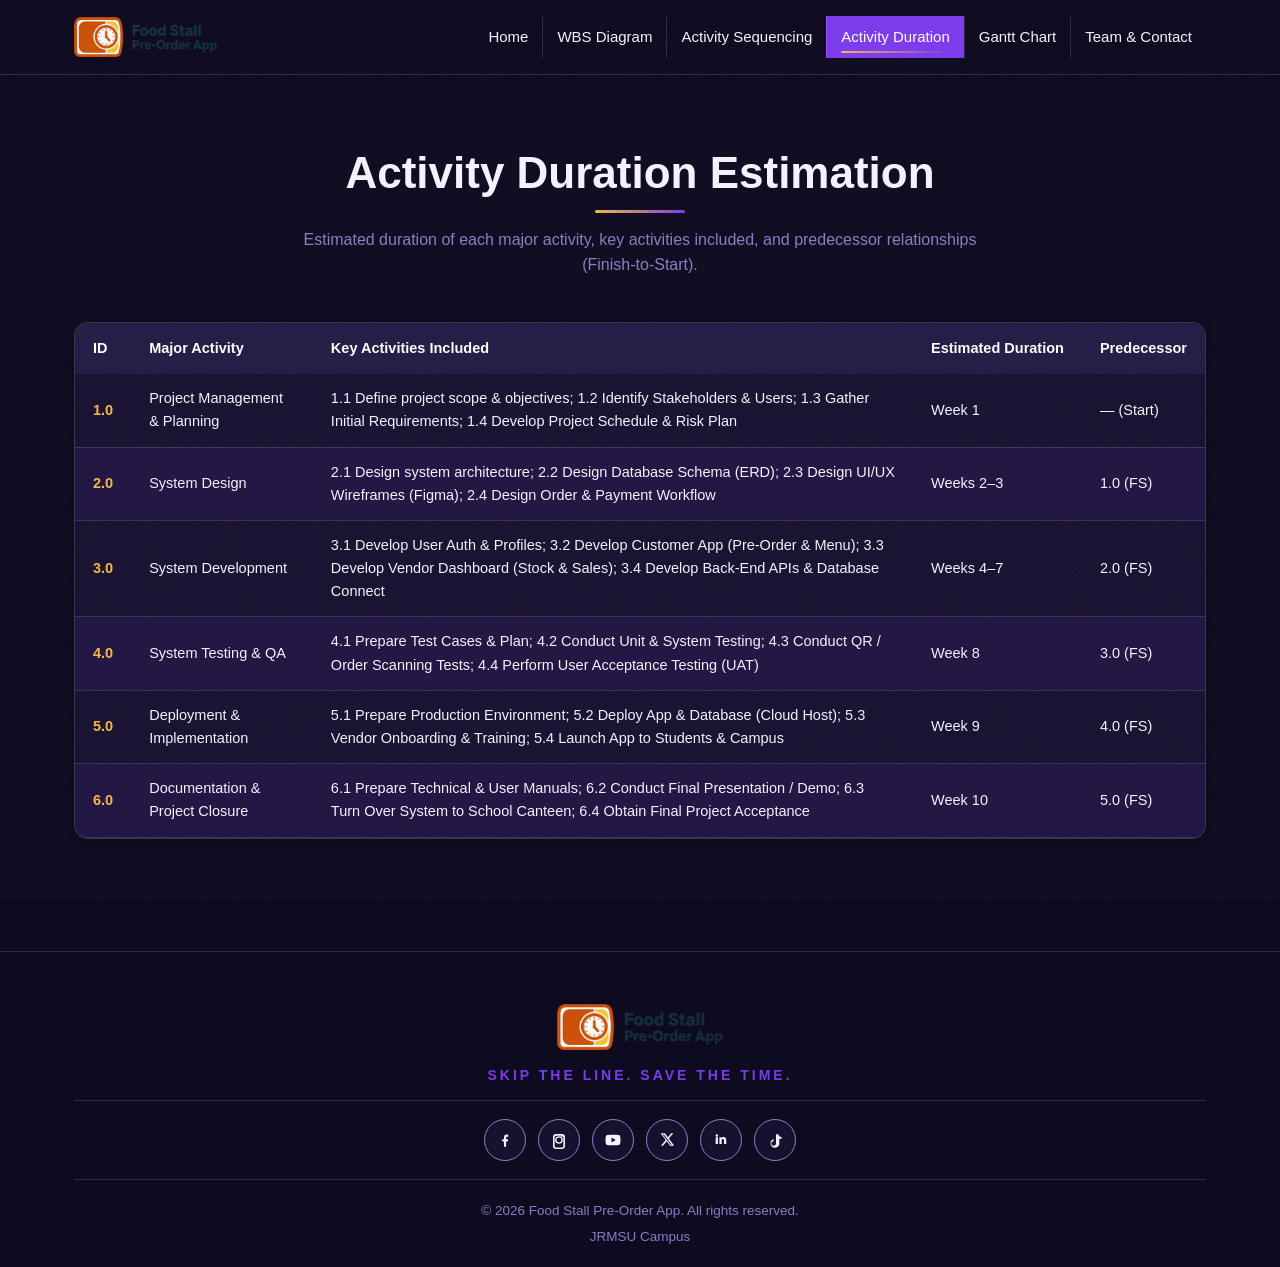
==== commit e3166f1d: "Merge local and remote files" ====
--- a/activity-duration.html
+++ b/activity-duration.html
@@ -17,7 +17,6 @@
       <button class="nav-toggle" aria-label="Toggle menu" aria-expanded="false">☰</button>
       <nav class="nav-menu">
         <a href="index.html" data-nav="home">Home</a>
-        <a href="project-overview.html" data-nav="overview">Project Overview</a>
         <a href="wbs-diagram.html" data-nav="wbs">WBS Diagram</a>
         <a href="activity-sequencing.html" data-nav="sequencing">Activity Sequencing</a>
         <a href="activity-duration.html" data-nav="duration">Activity Duration</a>
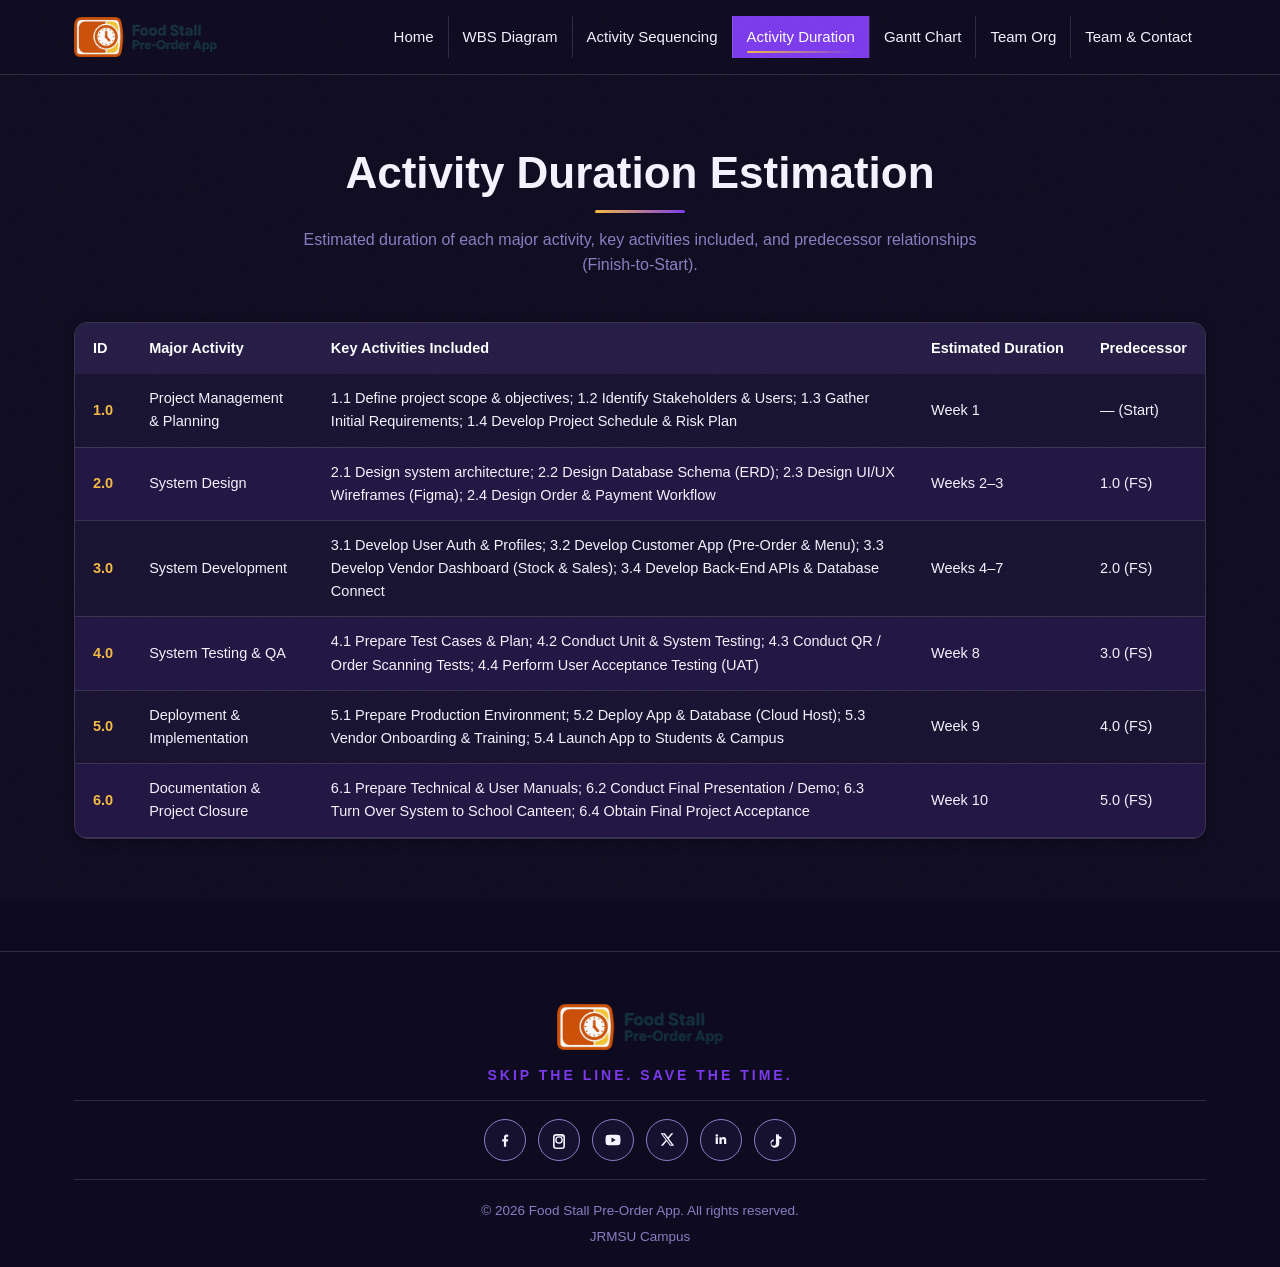
==== commit d5a93c11: "Food Stall Pre-Order website + project docs" ====
--- a/activity-duration.html
+++ b/activity-duration.html
@@ -1,12 +1,15 @@
 <!DOCTYPE html>
 <html lang="en">
+
 <head>
   <meta charset="UTF-8" />
   <meta name="viewport" content="width=device-width, initial-scale=1.0" />
   <title>Activity Duration | Food Stall Pre-Order App</title>
-  <meta name="description" content="Task durations, dependencies, and deadlines for the Food Stall Pre-Order App project." />
+  <meta name="description"
+    content="Task durations, dependencies, and deadlines for the Food Stall Pre-Order App project." />
   <link rel="stylesheet" href="css/style.css" />
 </head>
+
 <body data-page="duration">
 
   <header class="site-header">
@@ -17,10 +20,12 @@
       <button class="nav-toggle" aria-label="Toggle menu" aria-expanded="false">☰</button>
       <nav class="nav-menu">
         <a href="index.html" data-nav="home">Home</a>
+        
         <a href="wbs-diagram.html" data-nav="wbs">WBS Diagram</a>
         <a href="activity-sequencing.html" data-nav="sequencing">Activity Sequencing</a>
         <a href="activity-duration.html" data-nav="duration">Activity Duration</a>
         <a href="gantt-chart.html" data-nav="gantt">Gantt Chart</a>
+        <a href="team-organization.html" data-nav="org">Team Org</a>
         <a href="team-contact.html" data-nav="team">Team &amp; Contact</a>
       </nav>
     </div>
@@ -31,7 +36,8 @@
       <div class="container">
         <div class="text-center">
           <h2 class="section-title">Activity Duration Estimation</h2>
-          <p class="section-sub">Estimated duration of each major activity, key activities included, and predecessor relationships (Finish-to-Start).</p>
+          <p class="section-sub">Estimated duration of each major activity, key activities included, and predecessor
+            relationships (Finish-to-Start).</p>
         </div>
         <div class="table-wrap">
           <table>
@@ -45,12 +51,54 @@
               </tr>
             </thead>
             <tbody>
-              <tr><td class="num">1.0</td><td>Project Management &amp; Planning</td><td>1.1 Define project scope &amp; objectives; 1.2 Identify Stakeholders &amp; Users; 1.3 Gather Initial Requirements; 1.4 Develop Project Schedule &amp; Risk Plan</td><td>Week 1</td><td>— (Start)</td></tr>
-              <tr><td class="num">2.0</td><td>System Design</td><td>2.1 Design system architecture; 2.2 Design Database Schema (ERD); 2.3 Design UI/UX Wireframes (Figma); 2.4 Design Order &amp; Payment Workflow</td><td>Weeks 2–3</td><td>1.0 (FS)</td></tr>
-              <tr><td class="num">3.0</td><td>System Development</td><td>3.1 Develop User Auth &amp; Profiles; 3.2 Develop Customer App (Pre-Order &amp; Menu); 3.3 Develop Vendor Dashboard (Stock &amp; Sales); 3.4 Develop Back-End APIs &amp; Database Connect</td><td>Weeks 4–7</td><td>2.0 (FS)</td></tr>
-              <tr><td class="num">4.0</td><td>System Testing &amp; QA</td><td>4.1 Prepare Test Cases &amp; Plan; 4.2 Conduct Unit &amp; System Testing; 4.3 Conduct QR / Order Scanning Tests; 4.4 Perform User Acceptance Testing (UAT)</td><td>Week 8</td><td>3.0 (FS)</td></tr>
-              <tr><td class="num">5.0</td><td>Deployment &amp; Implementation</td><td>5.1 Prepare Production Environment; 5.2 Deploy App &amp; Database (Cloud Host); 5.3 Vendor Onboarding &amp; Training; 5.4 Launch App to Students &amp; Campus</td><td>Week 9</td><td>4.0 (FS)</td></tr>
-              <tr><td class="num">6.0</td><td>Documentation &amp; Project Closure</td><td>6.1 Prepare Technical &amp; User Manuals; 6.2 Conduct Final Presentation / Demo; 6.3 Turn Over System to School Canteen; 6.4 Obtain Final Project Acceptance</td><td>Week 10</td><td>5.0 (FS)</td></tr>
+              <tr>
+                <td class="num">1.0</td>
+                <td>Project Management &amp; Planning</td>
+                <td>1.1 Define project scope &amp; objectives; 1.2 Identify Stakeholders &amp; Users; 1.3 Gather Initial
+                  Requirements; 1.4 Develop Project Schedule &amp; Risk Plan</td>
+                <td>Week 1</td>
+                <td>— (Start)</td>
+              </tr>
+              <tr>
+                <td class="num">2.0</td>
+                <td>System Design</td>
+                <td>2.1 Design system architecture; 2.2 Design Database Schema (ERD); 2.3 Design UI/UX Wireframes
+                  (Figma); 2.4 Design Order &amp; Payment Workflow</td>
+                <td>Weeks 2–3</td>
+                <td>1.0 (FS)</td>
+              </tr>
+              <tr>
+                <td class="num">3.0</td>
+                <td>System Development</td>
+                <td>3.1 Develop User Auth &amp; Profiles; 3.2 Develop Customer App (Pre-Order &amp; Menu); 3.3 Develop
+                  Vendor Dashboard (Stock &amp; Sales); 3.4 Develop Back-End APIs &amp; Database Connect</td>
+                <td>Weeks 4–7</td>
+                <td>2.0 (FS)</td>
+              </tr>
+              <tr>
+                <td class="num">4.0</td>
+                <td>System Testing &amp; QA</td>
+                <td>4.1 Prepare Test Cases &amp; Plan; 4.2 Conduct Unit &amp; System Testing; 4.3 Conduct QR / Order
+                  Scanning Tests; 4.4 Perform User Acceptance Testing (UAT)</td>
+                <td>Week 8</td>
+                <td>3.0 (FS)</td>
+              </tr>
+              <tr>
+                <td class="num">5.0</td>
+                <td>Deployment &amp; Implementation</td>
+                <td>5.1 Prepare Production Environment; 5.2 Deploy App &amp; Database (Cloud Host); 5.3 Vendor
+                  Onboarding &amp; Training; 5.4 Launch App to Students &amp; Campus</td>
+                <td>Week 9</td>
+                <td>4.0 (FS)</td>
+              </tr>
+              <tr>
+                <td class="num">6.0</td>
+                <td>Documentation &amp; Project Closure</td>
+                <td>6.1 Prepare Technical &amp; User Manuals; 6.2 Conduct Final Presentation / Demo; 6.3 Turn Over
+                  System to School Canteen; 6.4 Obtain Final Project Acceptance</td>
+                <td>Week 10</td>
+                <td>5.0 (FS)</td>
+              </tr>
             </tbody>
           </table>
         </div>
@@ -61,7 +109,7 @@
   <footer class="site-footer">
     <div class="container">
       <div class="footer-brand">
-        <a class="brand" href="index.html">
+        <a class="brand" href="index.html" id="footer-app-link">
           <img class="brand-logo" src="img/logo.png" alt="Food Stall Pre-Order App" />
         </a>
       </div>
@@ -75,4 +123,5 @@
 
   <script src="js/main.js"></script>
 </body>
-</html>
+
+</html>
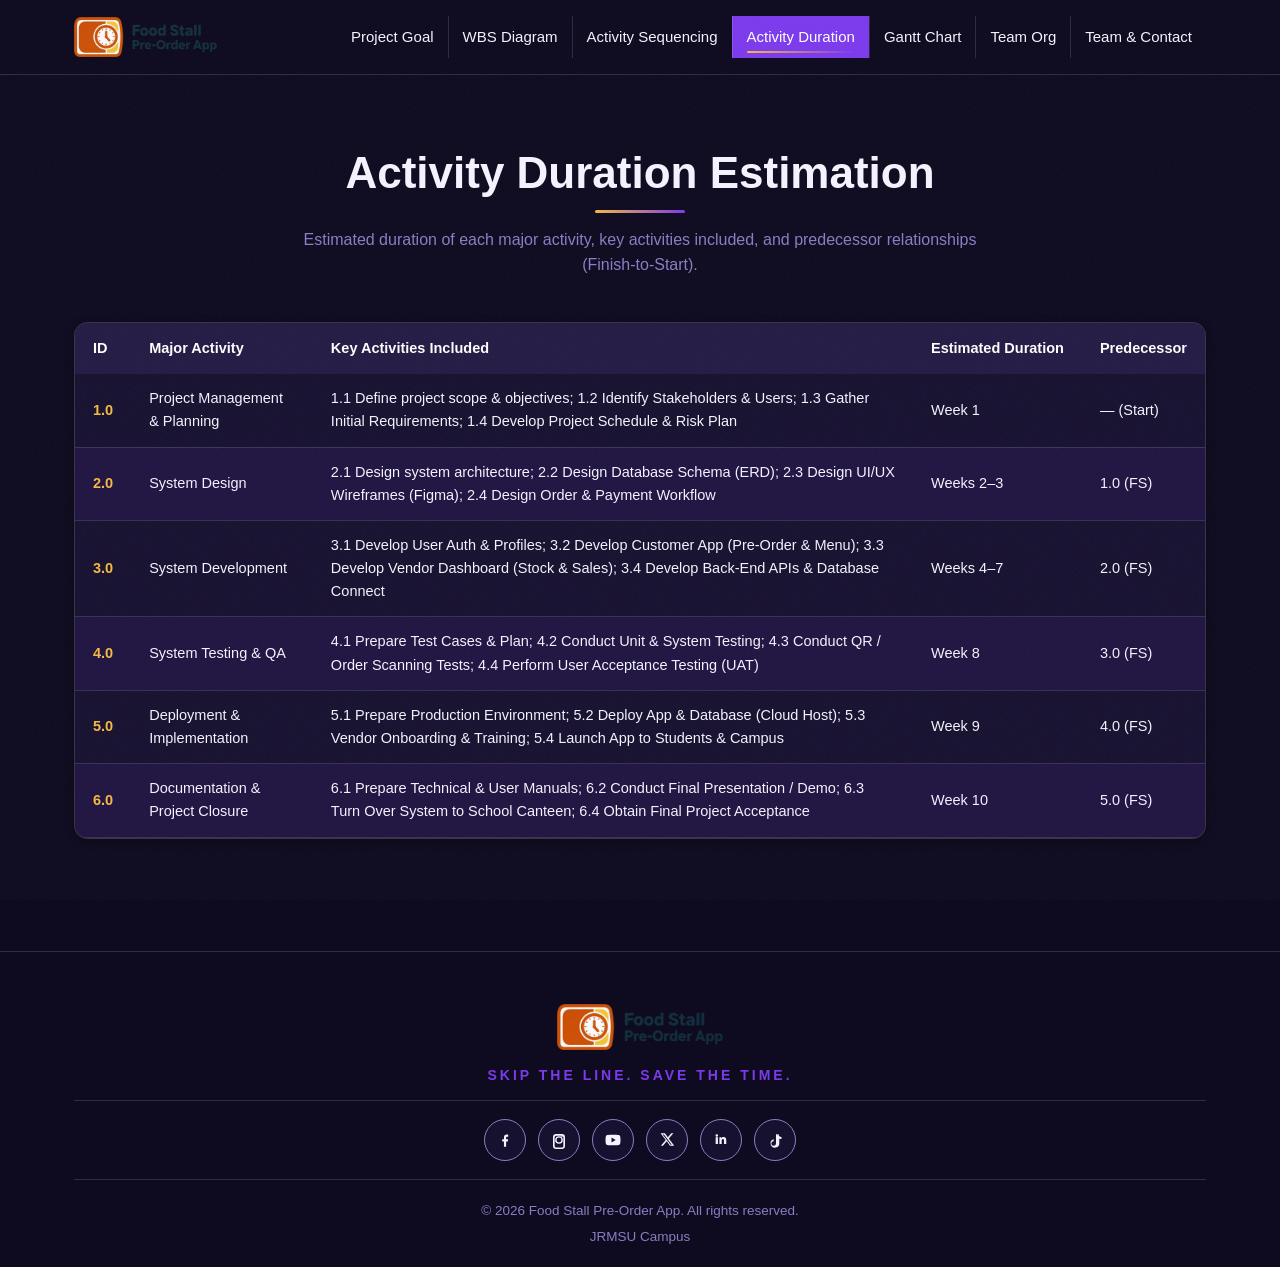
==== commit c3f01351: "Change 'Home' link to 'Project Goal'" ====
--- a/activity-duration.html
+++ b/activity-duration.html
@@ -19,7 +19,7 @@
       </a>
       <button class="nav-toggle" aria-label="Toggle menu" aria-expanded="false">☰</button>
       <nav class="nav-menu">
-        <a href="index.html" data-nav="home">Home</a>
+        <a href="index.html" data-nav="home">Project Goal</a>
         
         <a href="wbs-diagram.html" data-nav="wbs">WBS Diagram</a>
         <a href="activity-sequencing.html" data-nav="sequencing">Activity Sequencing</a>
@@ -124,4 +124,4 @@
   <script src="js/main.js"></script>
 </body>
 
-</html>+</html>
